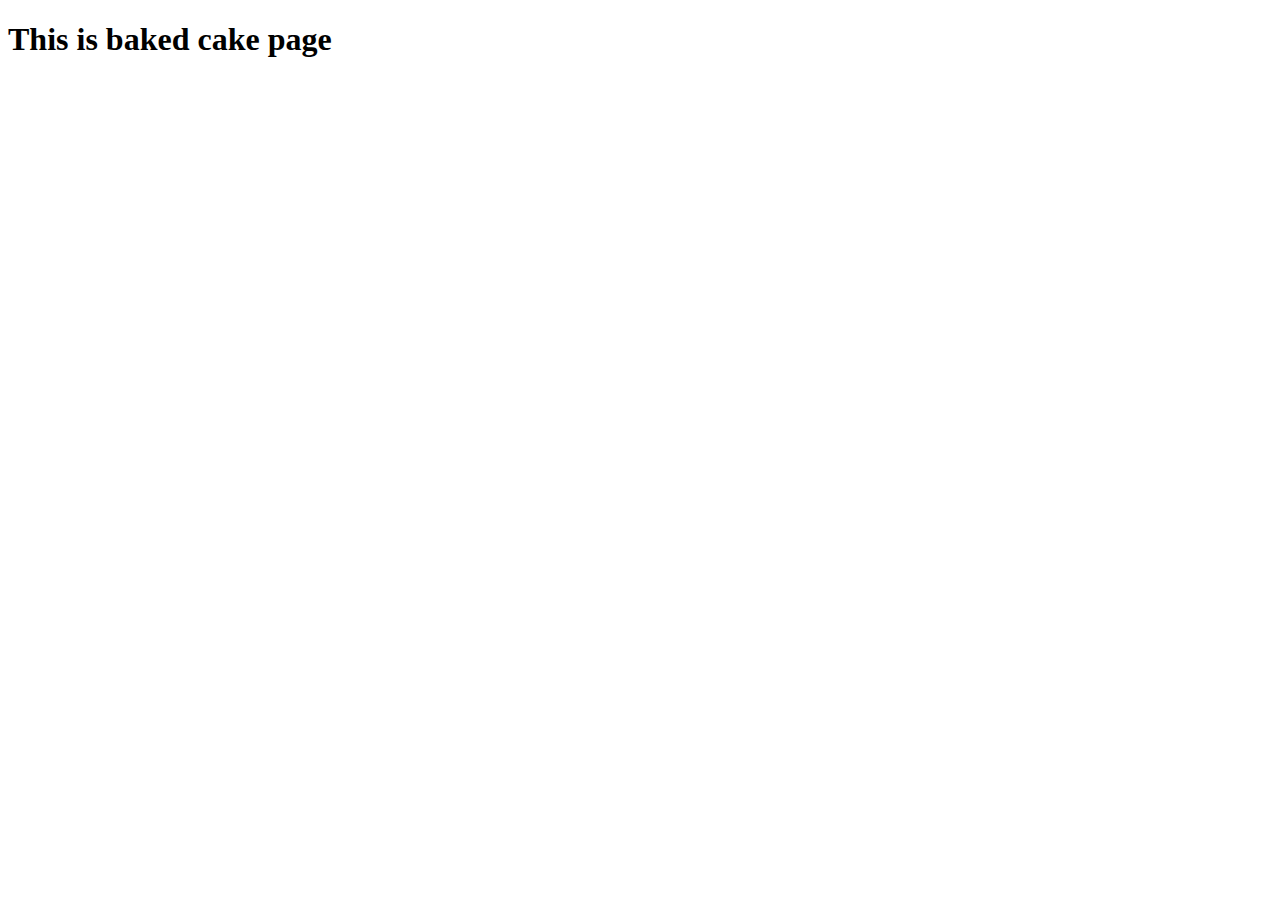
==== pages/bakedCake.html @ 35e15a32 "fixed index and cupCake page navigation" ====
<!DOCTYPE html>
<html lang="en">
  <head>
    <meta charset="UTF-8" />
    <meta name="viewport" content="width=device-width, initial-scale=1.0" />
    <title>Document</title>
  </head>
  <body>
    <h1>This is baked cake page</h1>
  </body>
</html>
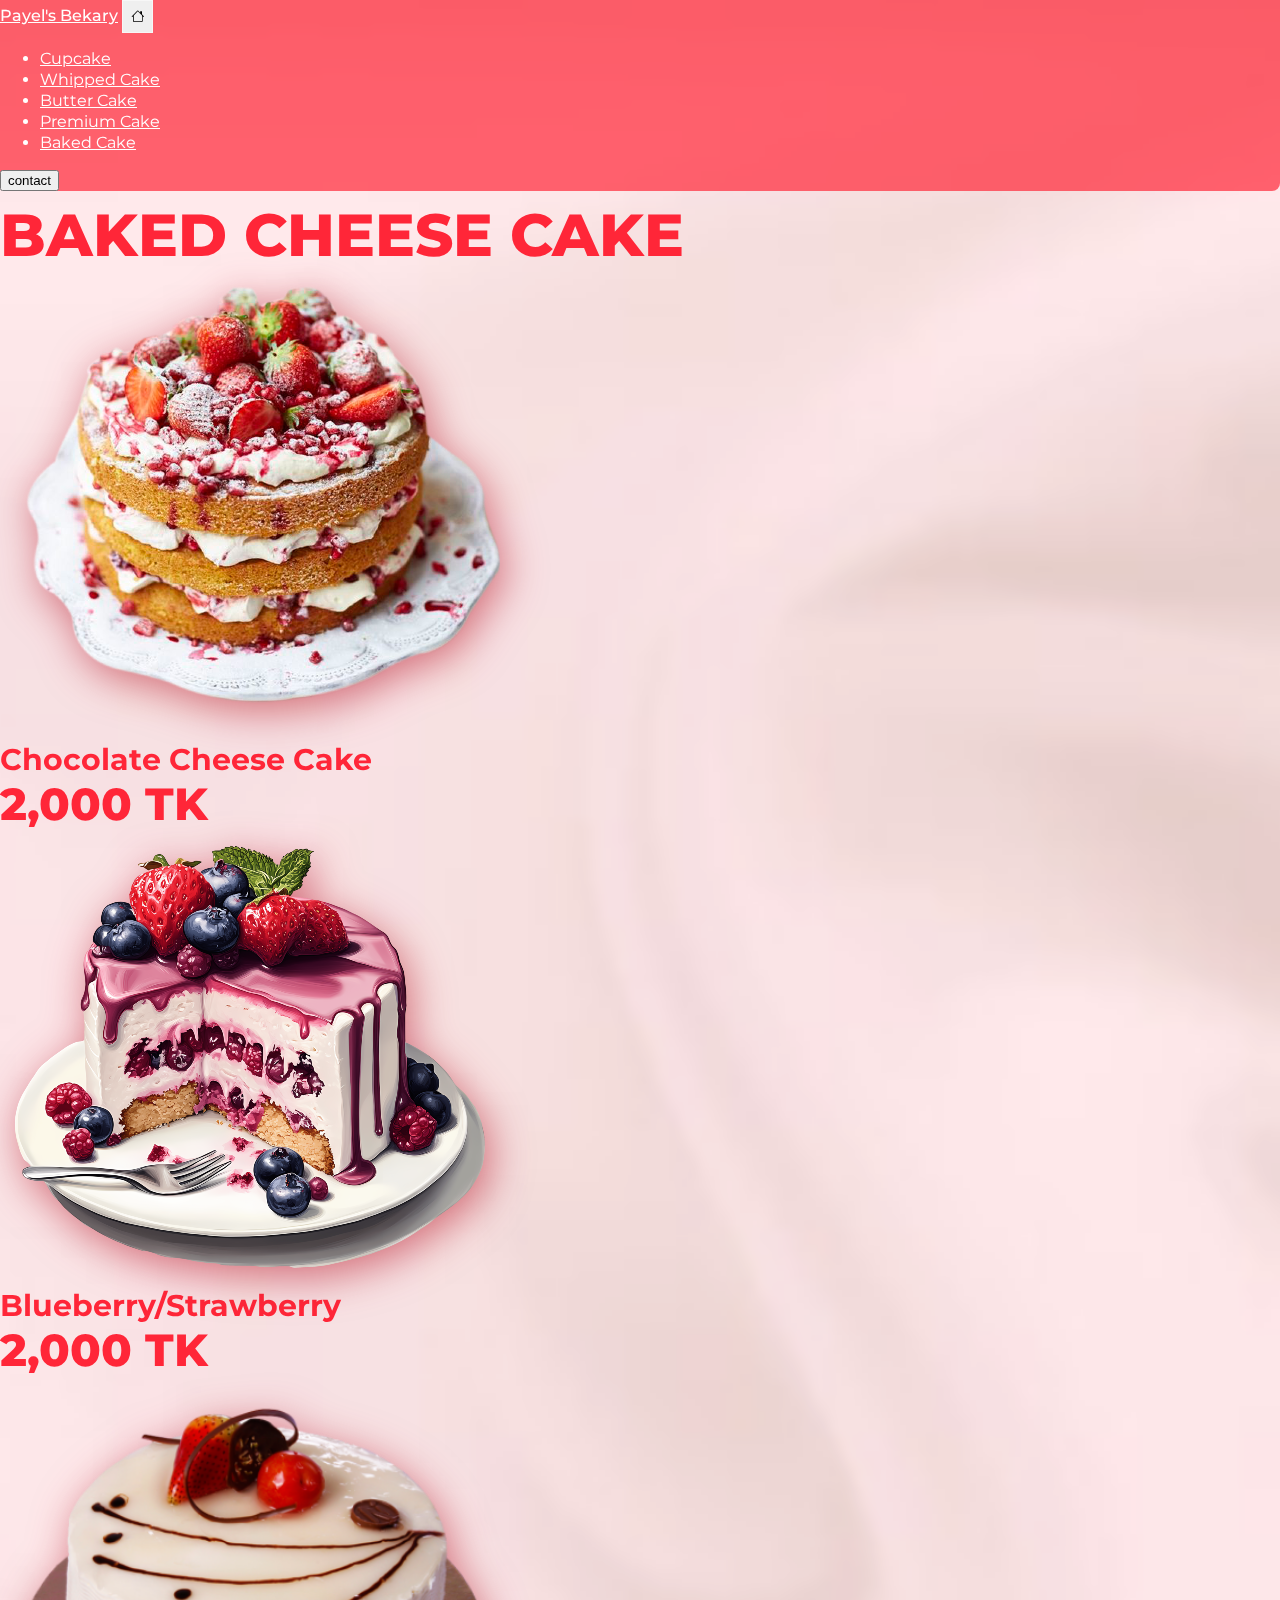
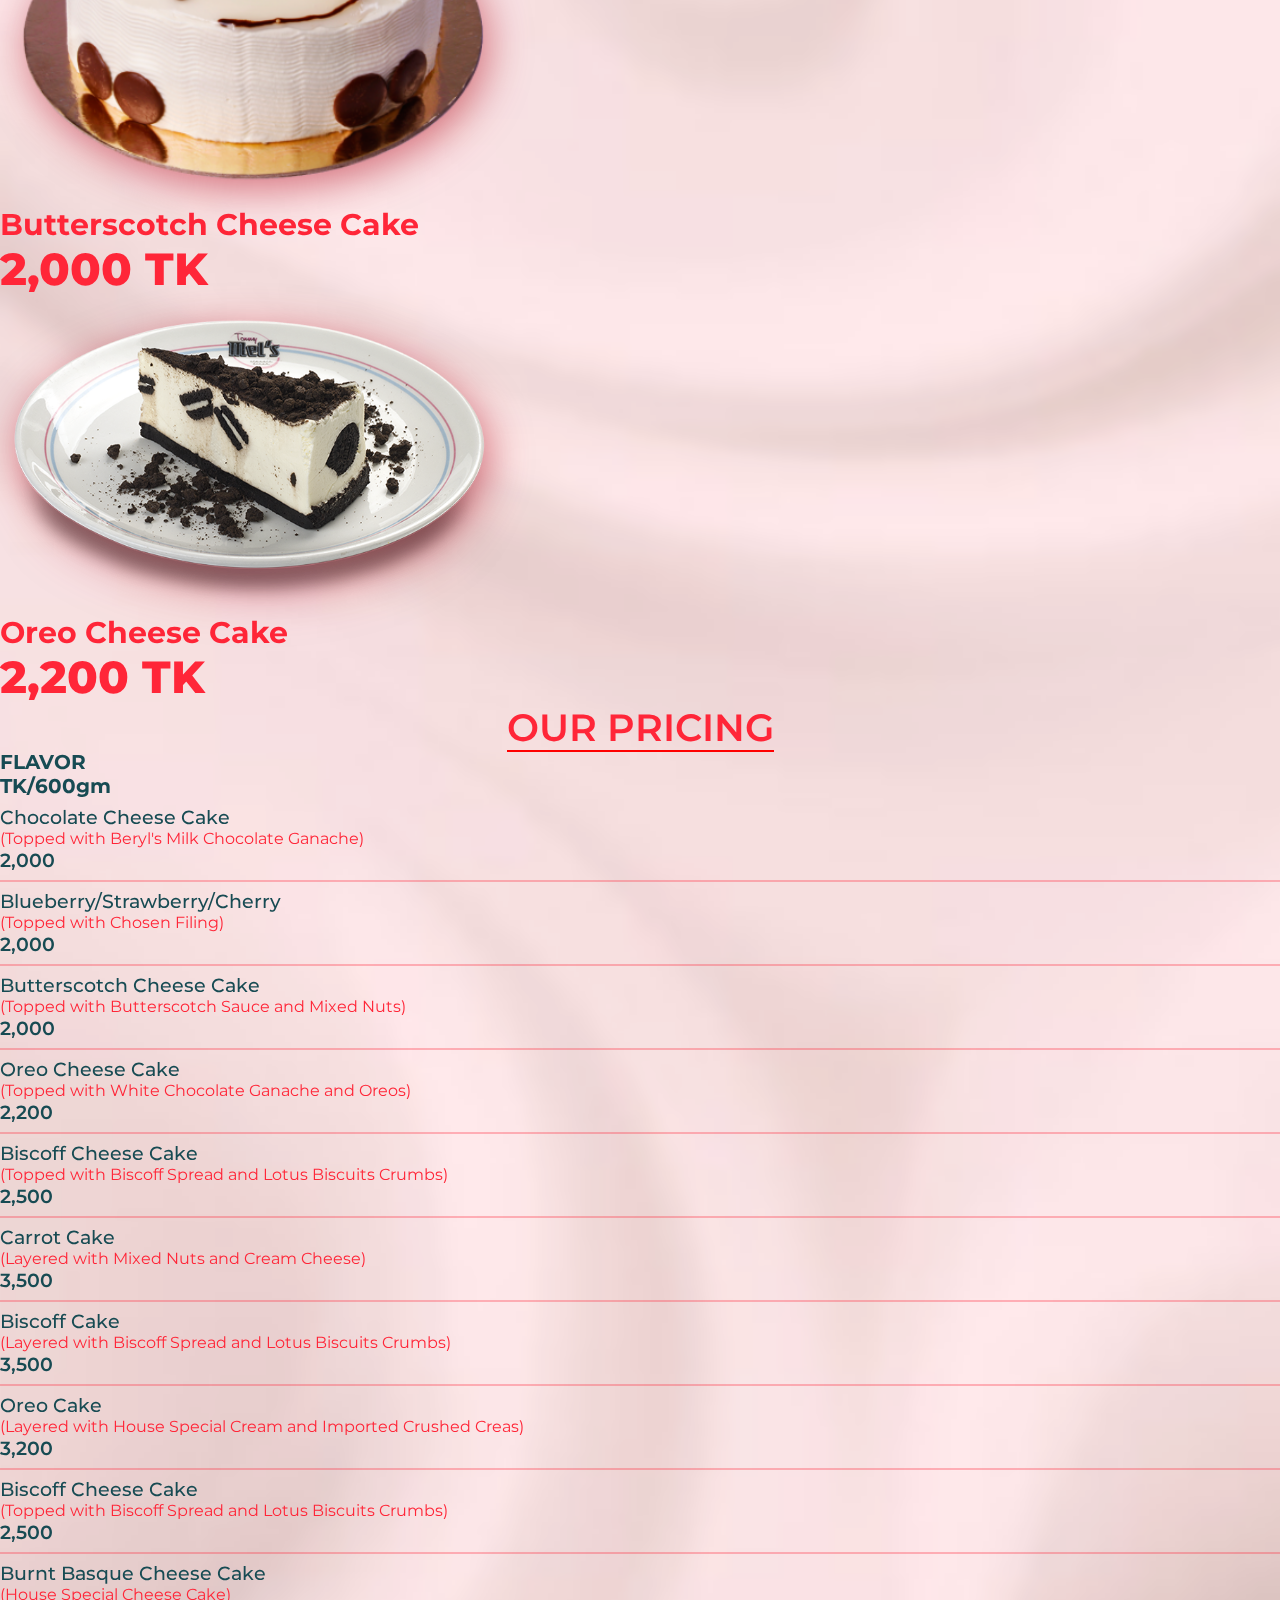
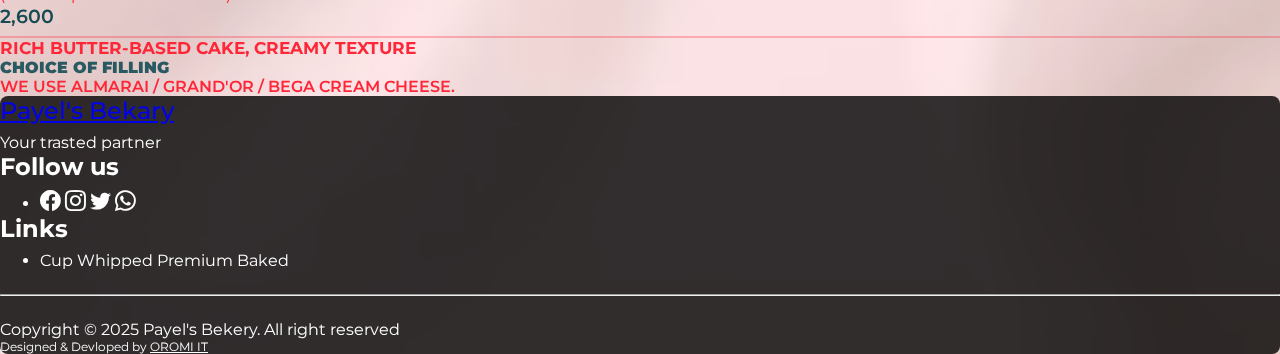
==== commit a287bbff: "backed cake page completed" ====
--- a/pages/bakedCake.html
+++ b/pages/bakedCake.html
@@ -1,11 +1,427 @@
 <!DOCTYPE html>
 <html lang="en">
   <head>
-    <meta charset="UTF-8" />
-    <meta name="viewport" content="width=device-width, initial-scale=1.0" />
-    <title>Document</title>
+    <meta charset="utf-8" />
+    <meta name="viewport" content="width=device-width, initial-scale=1" />
+    <title>Payel's Bakery || Premium Cakes</title>
+    <!-- bootstrap css -->
+    <link
+      href="https://cdn.jsdelivr.net/npm/bootstrap@5.2.3/dist/css/bootstrap.min.css"
+      rel="stylesheet"
+      integrity="sha384-rbsA2VBKQhggwzxH7pPCaAqO46MgnOM80zW1RWuH61DGLwZJEdK2Kadq2F9CUG65"
+      crossorigin="anonymous"
+    />
+    <!-- style css  -->
+    <link rel="stylesheet" href="../pageCss/bakedCake.css" />
   </head>
   <body>
-    <h1>This is baked cake page</h1>
+    <!-- header start -->
+    <header>
+      <section class="header_area">
+        <!-- navbar 1 -->
+        <nav class="navbar navbar-expand-lg my-navbar py-3 py-lg-3 shadow">
+          <div class="container-fluid">
+            <a class="navbar-brand" href="../index.html"
+              ><span>P</span>ayel's Bekary</a
+            >
+            <button
+              class="navbar-toggler"
+              type="button"
+              data-bs-toggle="collapse"
+              data-bs-target="#navbarSupportedContent"
+              aria-controls="navbarSupportedContent"
+              aria-expanded="false"
+              aria-label="Toggle navigation"
+            >
+              <span class="">
+                <i class="bi bi-house px-2 py-2 text-white"></i>
+              </span>
+            </button>
+            <div class="collapse navbar-collapse" id="navbarSupportedContent">
+              <ul class="navbar-nav m-auto mb-2 mb-lg-0 gap-lg-3 gap-2">
+                <li class="nav-item">
+                  <a class="nav-link" href="../pages/cupCake.html">Cupcake</a>
+                </li>
+                <li class="nav-item">
+                  <a class="nav-link" href="../pages/whippedCakes.html"
+                    >Whipped Cake</a
+                  >
+                </li>
+                <li class="nav-item">
+                  <a class="nav-link" href="../pages/butterCake.html"
+                    >Butter Cake</a
+                  >
+                </li>
+                <li class="nav-item">
+                  <a class="nav-link" href="../pages/premiumCake.html"
+                    >Premium Cake</a
+                  >
+                </li>
+                <li class="nav-item">
+                  <a class="nav-link" href="../pages/bakedCake.html"
+                    >Baked Cake</a
+                  >
+                </li>
+              </ul>
+
+              <div class="d-flex">
+                <button class="btn text-white border">contact</button>
+              </div>
+            </div>
+          </div>
+        </nav>
+      </section>
+    </header>
+    <!-- header end -->
+    <main>
+      <!-- butter cake section start -->
+      <section class="baked_cake_area">
+        <div class="container">
+          <div class="row">
+            <div class="section_heading text-center my-5">
+              <h1>BAKED CHEESE CAKE</h1>
+            </div>
+          </div>
+
+          <div class="row my-3 my-lg-5">
+            <div class="items_container">
+              <!-- item 1 -->
+              <div class="col-12">
+                <div
+                  class="item d-flex flex-column flex-md-row align-items-center gap-3 gap-lg-5 py-3 py-lg-0"
+                >
+                  <div class="item_img">
+                    <img
+                      src="../images/baked_cake.png"
+                      alt="Baked cake "
+                      class="img-fluid"
+                    />
+                  </div>
+                  <div class="item_txt">
+                    <h3>Chocolate Cheese Cake</h3>
+                    <span>2,000 TK</span>
+                  </div>
+                </div>
+              </div>
+              <!-- item 2 -->
+              <div class="col-12">
+                <div
+                  class="item d-flex flex-column flex-md-row flex-lg-row-reverse align-items-center gap-3 gap-lg-5 py-3 py-lg-0"
+                >
+                  <div class="item_img">
+                    <img
+                      src="../images/baked_cake2.png"
+                      alt="Blueberry"
+                      class="img-fluid"
+                    />
+                  </div>
+                  <div class="item_txt">
+                    <h3>Blueberry/Strawberry</h3>
+                    <span>2,000 TK</span>
+                  </div>
+                </div>
+              </div>
+              <!-- item 3 -->
+              <div class="col-12">
+                <div
+                  class="item d-flex flex-column flex-md-row align-items-center gap-3 gap-lg-5 py-3 py-lg-0"
+                >
+                  <div class="item_img">
+                    <img
+                      src="../images/baked_cake3.png"
+                      alt="Butterscotch Cheese"
+                      class="img-fluid"
+                    />
+                  </div>
+                  <div class="item_txt">
+                    <h3>Butterscotch Cheese Cake</h3>
+                    <span>2,000 TK</span>
+                  </div>
+                </div>
+              </div>
+
+              <!-- item 4 -->
+              <div class="col-12">
+                <div
+                  class="item d-flex flex-column flex-md-row-reverse align-items-center gap-3 gap-lg-3 py-5 py-md-3 py-lg-0"
+                >
+                  <div class="item_img">
+                    <img
+                      src="../images/baked_cake4.png"
+                      alt="Bake cake"
+                      class="img-fluid"
+                    />
+                  </div>
+                  <div class="item_txt">
+                    <h3>Oreo Cheese Cake</h3>
+                    <span>2,200 TK</span>
+                  </div>
+                </div>
+              </div>
+            </div>
+          </div>
+
+          <!-- Pricing  -->
+          <div class="row mt-3 mt-lg-5 bg-white p-3 p-lg-5 rounded-3">
+            <div class="pricing_head py-5 ">
+              <h4>Our Pricing</h4>
+            </div>
+            <div class="cake_pricing">
+              <div
+                class="price_heading d-flex align-items-center justify-content-between mb-3"
+              >
+                <h3>FLAVOR</h3>
+                <h3>TK/600gm</h3>
+              </div>
+
+              <!-- Cake 1 -->
+              <div
+                class="cake_details d-flex align-items-center justify-content-between gap-2"
+              >
+                <div class="cake_name">
+                  <h3>Chocolate Cheese Cake</h3>
+                  <p>(Topped with Beryl's Milk Chocolate Ganache)</p>
+                </div>
+
+                <div class="cake_price">
+                  <p>2,000</p>
+                </div>
+              </div>
+              <hr />
+
+              <!-- Cake 2 -->
+              <div
+                class="cake_details d-flex align-items-center justify-content-between gap-2"
+              >
+                <div class="cake_name">
+                  <h3>Blueberry/Strawberry/Cherry</h3>
+                  <p>(Topped with Chosen Filing)</p>
+                </div>
+
+                <div class="cake_price">
+                  <p>2,000</p>
+                </div>
+              </div>
+              <hr />
+
+              <!-- Cake 3 -->
+              <div
+                class="cake_details d-flex align-items-center justify-content-between gap-2"
+              >
+                <div class="cake_name">
+                  <h3>Butterscotch Cheese Cake</h3>
+                  <p>(Topped with Butterscotch Sauce and Mixed Nuts)</p>
+                </div>
+
+                <div class="cake_price">
+                  <p>2,000</p>
+                </div>
+              </div>
+              <hr />
+
+              <!-- Cake 4 -->
+              <div
+                class="cake_details d-flex align-items-center justify-content-between gap-2"
+              >
+                <div class="cake_name">
+                  <h3>Oreo Cheese Cake</h3>
+                  <p>(Topped with White Chocolate Ganache and Oreos)</p>
+                </div>
+
+                <div class="cake_price">
+                  <p>2,200</p>
+                </div>
+              </div>
+              <hr />
+
+              <!-- Cake 5 -->
+              <div
+                class="cake_details d-flex align-items-center justify-content-between"
+              >
+                <div class="cake_name">
+                  <h3>Biscoff Cheese Cake</h3>
+                  <p>(Topped with Biscoff Spread and Lotus Biscuits Crumbs)</p>
+                </div>
+
+                <div class="cake_price">
+                  <p>2,500</p>
+                </div>
+              </div>
+              <hr />
+
+              <!-- Cake 6 -->
+              <div
+                class="cake_details d-flex align-items-center justify-content-between"
+              >
+                <div class="cake_name">
+                  <h3>Carrot Cake</h3>
+                  <p>(Layered with Mixed Nuts and Cream Cheese)</p>
+                </div>
+
+                <div class="cake_price">
+                  <p>3,500</p>
+                </div>
+              </div>
+              <hr />
+
+              <!-- Cake 7 -->
+              <div
+                class="cake_details d-flex align-items-center justify-content-between"
+              >
+                <div class="cake_name">
+                  <h3>Biscoff Cake</h3>
+                  <p>(Layered with Biscoff Spread and Lotus Biscuits Crumbs)</p>
+                </div>
+
+                <div class="cake_price">
+                  <p>3,500</p>
+                </div>
+              </div>
+              <hr />
+
+              <!-- Cake 8 -->
+              <div
+                class="cake_details d-flex align-items-center justify-content-between gap-2"
+              >
+                <div class="cake_name">
+                  <h3>Oreo Cake</h3>
+                  <p>
+                    (Layered with House Special Cream and Imported Crushed
+                    Creas)
+                  </p>
+                </div>
+
+                <div class="cake_price">
+                  <p>3,200</p>
+                </div>
+              </div>
+              <hr />
+
+              <!-- Cake 9 -->
+              <div
+                class="cake_details d-flex align-items-center justify-content-between gap-2"
+              >
+                <div class="cake_name">
+                  <h3>Biscoff Cheese Cake</h3>
+                  <p>(Topped with Biscoff Spread and Lotus Biscuits Crumbs)</p>
+                </div>
+
+                <div class="cake_price">
+                  <p>2,500</p>
+                </div>
+              </div>
+              <hr />
+
+              <!-- Cake 10 -->
+              <div
+                class="cake_details d-flex align-items-center justify-content-between gap-2"
+              >
+                <div class="cake_name">
+                  <h3>Burnt Basque Cheese Cake</h3>
+                  <p>(House Special Cheese Cake)</p>
+                </div>
+
+                <div class="cake_price">
+                  <p>2,600</p>
+                </div>
+              </div>
+              <hr />
+            </div>
+          </div>
+
+          <!-- Additional text -->
+          <div class="row py-5 text-center">
+            <div class="whipped_cake_txt premium_cake_txt">
+              <h3 class="border border-1 d-inline p-2 border-danger rounded">
+                RICH BUTTER-BASED CAKE, CREAMY TEXTURE
+              </h3>
+              <div class="py-4">
+                <p><strong>CHOICE OF FILLING</strong></p>
+              </div>
+              <p class="mb-2">WE USE ALMARAI / GRAND'OR / BEGA CREAM CHEESE.</p>
+            </div>
+          </div>
+        </div>
+      </section>
+      <!-- cup cake section end -->
+    </main>
+
+    <!-- footer stert -->
+    <footer>
+      <section class="footer_area py-3">
+        <div class="container-fluid">
+          <div
+            class="row row-cols-md-2 align-items-center justify-content-between"
+          >
+            <!-- left side -->
+            <div class="col-lg-4">
+              <h3>
+                <a class="navbar-brand" href="../index.html"
+                  ><span>P</span>ayel's Bekary</a
+                >
+              </h3>
+
+              <p>Your trasted partner</p>
+            </div>
+
+            <!-- middle side -->
+            <div class="col-lg-4">
+              <div class="social mt-3 mt-lg-0">
+                <h3>Follow us</h3>
+                <ul class="p-0">
+                  <li class="list-unstyled d-flex gap-3">
+                    <a href="#"><i class="bi bi-facebook"></i></a>
+                    <a href="#"><i class="bi bi-instagram"></i></a>
+                    <a href="#"><i class="bi bi-twitter"></i></a>
+                    <a href="#"><i class="bi bi-whatsapp"></i></a>
+                  </li>
+                </ul>
+              </div>
+            </div>
+
+            <!-- right side -->
+            <div class="col-lg-4">
+              <div class="social mt-3 mt-lg-0">
+                <h3>Links</h3>
+                <ul class="p-0">
+                  <li class="list-unstyled d-flex gap-3">
+                    <a href="../pages/cupCake.html">Cup</a>
+                    <a href="../pages/butterCake.html"> Whipped</a>
+                    <a href="../pages/premiumCake.html"> Premium</a>
+                    <a href="../pages/bakedCake.html"> Baked</a>
+                  </li>
+                </ul>
+              </div>
+            </div>
+          </div>
+          <hr />
+
+          <!-- copyright -->
+          <div
+            class="copyright d-flex flex-column align-items-center justify-content-center gap-1"
+          >
+            <p>Copyright &copy; 2025 Payel's Bekery. All right reserved</p>
+            <p>
+              Designed & Devloped by
+              <span
+                ><a
+                  href="https://web.facebook.com/ponkoj.mondol.bd"
+                  target="_blank"
+                  >OROMI IT</a
+                ></span
+              >
+            </p>
+          </div>
+        </div>
+      </section>
+    </footer>
+    <!-- footer end -->
+
+    <!-- bootstrap js  -->
+    <script
+      src="https://cdn.jsdelivr.net/npm/bootstrap@5.2.3/dist/js/bootstrap.bundle.min.js"
+      integrity="sha384-kenU1KFdBIe4zVF0s0G1M5b4hcpxyD9F7jL+jjXkk+Q2h455rYXK/7HAuoJl+0I4"
+      crossorigin="anonymous"
+    ></script>
   </body>
 </html>
--- a/pageCss/bakedCake.css
+++ b/pageCss/bakedCake.css
@@ -0,0 +1,263 @@
+/* fonts */
+@import url("https://fonts.googleapis.com/css2?family=Montserrat:ital,wght@0,100..900;1,100..900&display=swap");
+
+/* bootstrap icon */
+@import url("https://cdn.jsdelivr.net/npm/bootstrap-icons@1.11.3/font/bootstrap-icons.min.css");
+
+/* variables */
+:root {
+  --text-white: #ffffff;
+  --text-red: #ff2638;
+  --text-blue: #174b53;
+  --text-light-blue: #6e8e93;
+  --bg-white: #ffffff;
+  --bg-red: #ff2639;
+}
+/* common */
+body {
+  font-family: "Montserrat", serif;
+  max-width: 1440px;
+  margin: 0 auto;
+  background-image: url("../images/cupCake_bg.jpg");
+  background-position: center;
+  background-repeat: no-repeat;
+  background-size: cover;
+  min-height: 100vh;
+  color: var(--text-white);
+  overflow-x: hidden;
+  position: relative;
+}
+
+body::before {
+  position: absolute;
+  content: "";
+  top: 0;
+  left: 0;
+  width: 100%;
+  height: 100%;
+  background: rgb(255, 38, 57, 0.1);
+  backdrop-filter: blur(4px);
+  -webkit-backdrop-filter: blur(4px);
+  z-index: -1;
+}
+.section_heading h1 {
+  font-size: 3rem;
+
+  font-size: clamp(3rem, 2.4286rem + 2.8571vw, 5rem);
+  line-height: 3.5rem;
+  font-weight: bold;
+}
+h1,
+h2,
+h3,
+p {
+  margin: 0;
+  padding: 0;
+}
+
+/* custom classes */
+
+/* header css start */
+.header_area {
+  margin-bottom: 1rem;
+}
+.my-navbar {
+  background: rgb(255, 38, 56, 0.7);
+  backdrop-filter: blur(4px);
+  -webkit-backdrop-filter: blur(4px);
+  border-radius: 0.5rem;
+  border-top-left-radius: 0;
+  border-top-right-radius: 0;
+}
+.my-navbar .navbar-brand {
+  color: var(--text-white);
+  font-weight: 500;
+}
+
+.my-navbar .navbar-toggler {
+  border: 1px solid rgba(255, 255, 255, 0.5);
+  padding: 0.5rem;
+}
+
+.my-navbar .navbar-toggler:focus {
+  box-shadow: none;
+  outline: none;
+}
+
+.my-navbar .nav-link {
+  color: var(--text-white);
+  border-bottom: 2px solid transparent;
+  transition: all 0.3s ease-in-out;
+  display: inline-block;
+}
+
+.my-navbar .nav-link:hover {
+  border-bottom: 2px solid var(--text-white);
+  opacity: 0.7;
+  transform: translateY(-2px);
+}
+/* header css end */
+
+/* baked cake css */
+.baked_cake_area .section_heading h1 {
+  color: var(--text-red);
+  font-weight: 800;
+  font-size: clamp(2rem, 1.4286rem + 2.8571vw, 4rem);
+}
+
+/* Item container css */
+.items_container .item_img {
+  max-width: 500px;
+}
+
+.items_container .item_img img {
+  width: 100%;
+  object-fit: cover;
+  filter: drop-shadow(5px 10px 20px rgb(187, 34, 50, 0.6));
+}
+
+.items_container .item_txt h3 {
+  font-size: clamp(1rem, 0.7143rem + 1.4286vw, 2rem);
+
+  color: var(--text-red);
+}
+
+.items_container .item_txt span {
+  /* font-size: 1.5rem; */
+  font-size: clamp(1.5rem, 1.0714rem + 2.1429vw, 3rem);
+  font-weight: 800;
+  color: var(--text-red);
+}
+
+.whipped_cake_txt h3 {
+  font-size: clamp(0.635rem, 0.4821rem + 0.7143vw, 1.125rem);
+  /* font-size: 1rem; */
+  color: var(--text-red);
+}
+
+.whipped_cake_txt div p {
+  color: #295961;
+}
+
+.whipped_cake_txt:last-child {
+  color: var(--text-red);
+  font-weight: 600;
+}
+
+/* Whipped cake Price css */
+
+.pricing_head {
+  text-align: center;
+}
+
+.pricing_head h4 {
+  display: inline;
+  text-transform: uppercase;
+  font-size: clamp(1.5rem, 1.2143rem + 1.4286vw, 2.5rem);
+  font-weight: 600;
+  color: var(--text-red);
+  border-bottom: 2px solid red;
+}
+.cake_pricing {
+  display: flex;
+  flex-direction: column;
+  gap: 0.5rem;
+}
+
+.cake_pricing .price_heading h3 {
+  /* font-size: 1.3rem; */
+  font-size: clamp(1rem, 0.6571rem + 0.7143vw, 1.3rem);
+
+  font-weight: 700;
+}
+
+.cake_pricing h3 {
+  color: var(--text-blue);
+  font-size: 1.2rem;
+  font-weight: 500;
+}
+
+.cake_pricing hr {
+  display: block;
+  opacity: 0.3;
+  border: 1px solid var(--bg-red);
+  margin: 0;
+  padding: 0;
+}
+
+.cake_pricing .cake_name h3 {
+  font-size: clamp(1rem, 0.9429rem + 0.2857vw, 1.2rem);
+}
+
+.cake_pricing .cake_name p {
+  color: var(--text-red);
+}
+
+.cake_pricing .cake_price p {
+  font-size: 1.2rem;
+  font-weight: 600;
+  color: var(--text-blue);
+}
+
+/* footer area start */
+.footer_area {
+  position: relative;
+}
+.footer_area::before {
+  position: absolute;
+  content: "";
+  top: 0;
+  left: 0;
+  width: 100%;
+  height: 100%;
+  background-color: black;
+  opacity: 0.8;
+  z-index: -1;
+  border-radius: 0.5rem;
+}
+.footer_area .navbar-brand {
+  font-size: 1.5rem;
+  font-weight: 500;
+}
+.footer_area .social {
+  display: flex;
+  flex-direction: column;
+}
+.footer_area h3 {
+  margin-bottom: 0.5rem;
+  font-size: 1.5rem;
+}
+
+.footer_area .social ul {
+  margin: 0;
+}
+
+.footer_area .social a {
+  text-decoration: none;
+  color: var(--text-white);
+  transition: all 0.2s ease-in-out;
+  border-bottom: 2px solid transparent;
+}
+
+.footer_area .social a:hover {
+  transform: translateY(-3px);
+  border-bottom: 2px solid var(--text-white);
+}
+
+.footer_area .social a i {
+  font-size: 1.3rem;
+  font-weight: normal;
+}
+
+.footer_area .copyright p:last-child {
+  font-size: 12px;
+}
+
+.footer_area .copyright a {
+  color: var(--text-white);
+}
+
+.footer_area hr {
+  margin: 1.5rem 0;
+}
+/* footer area end */
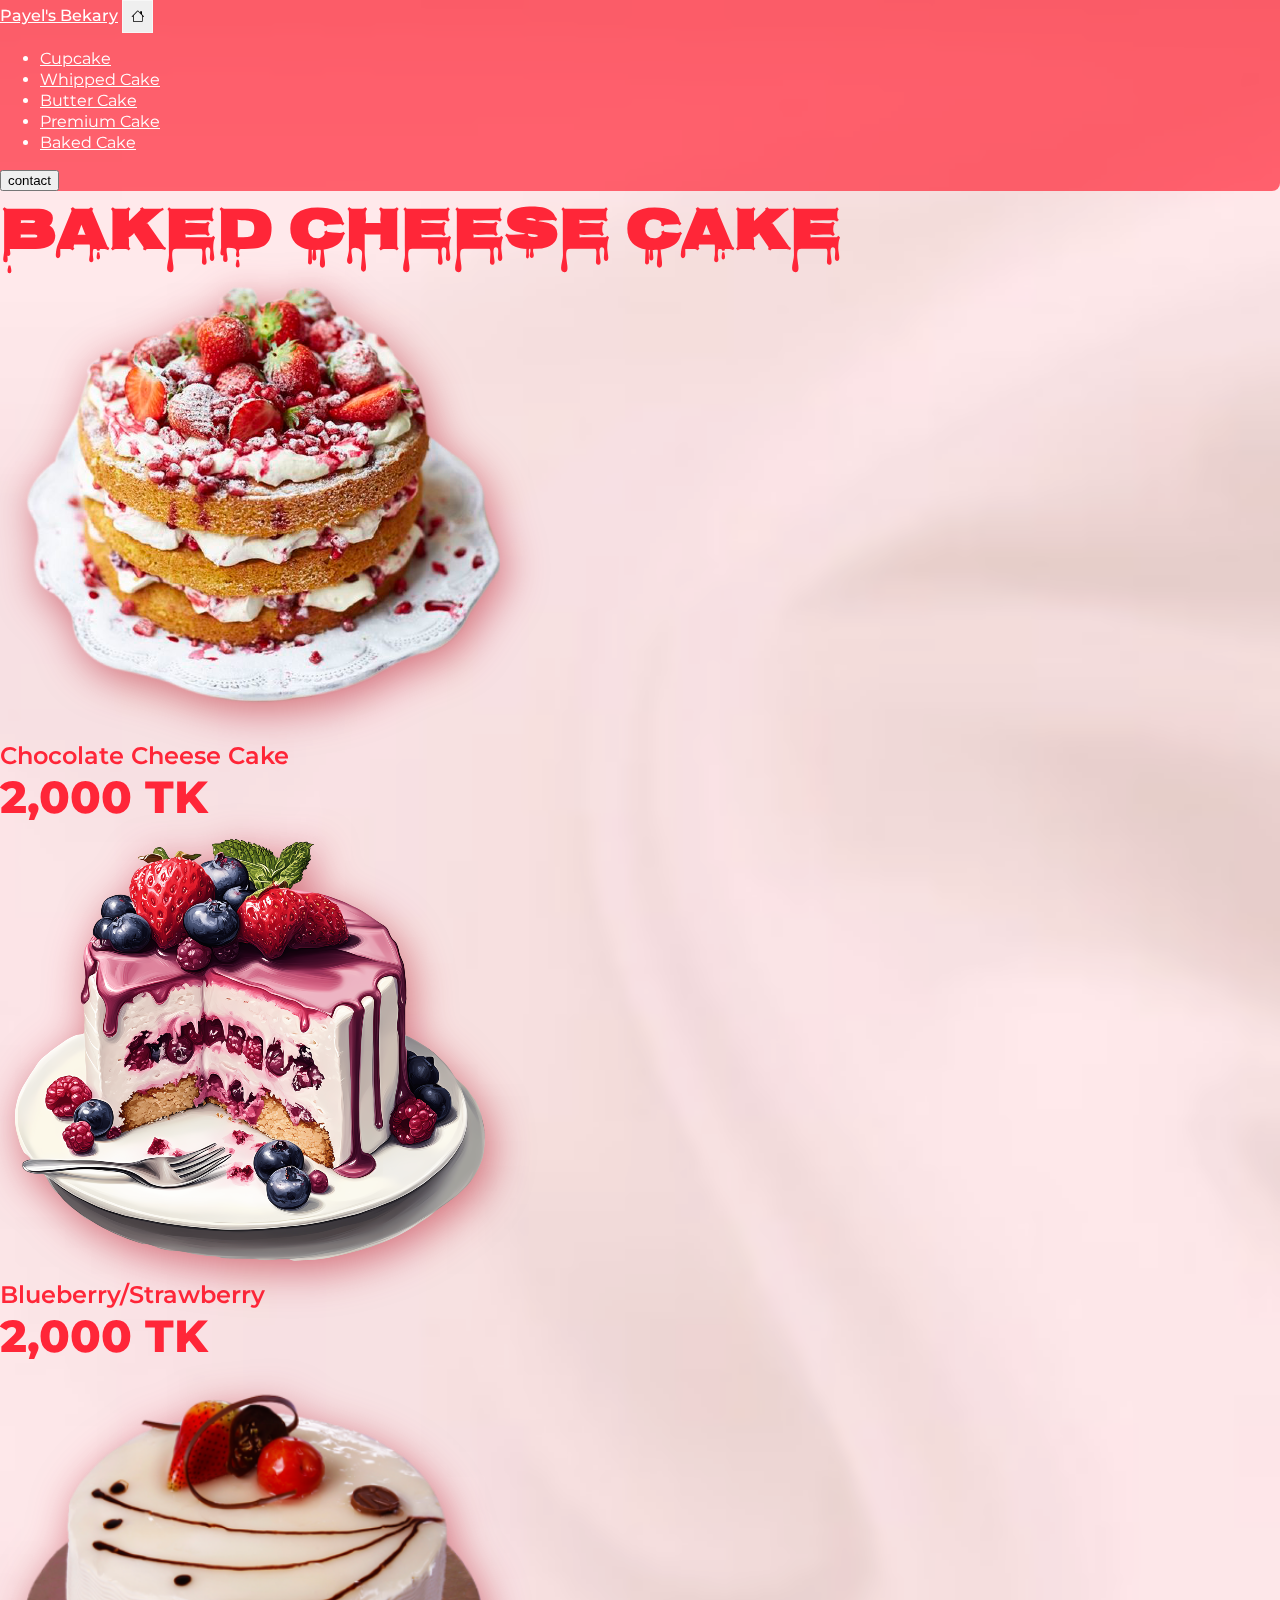
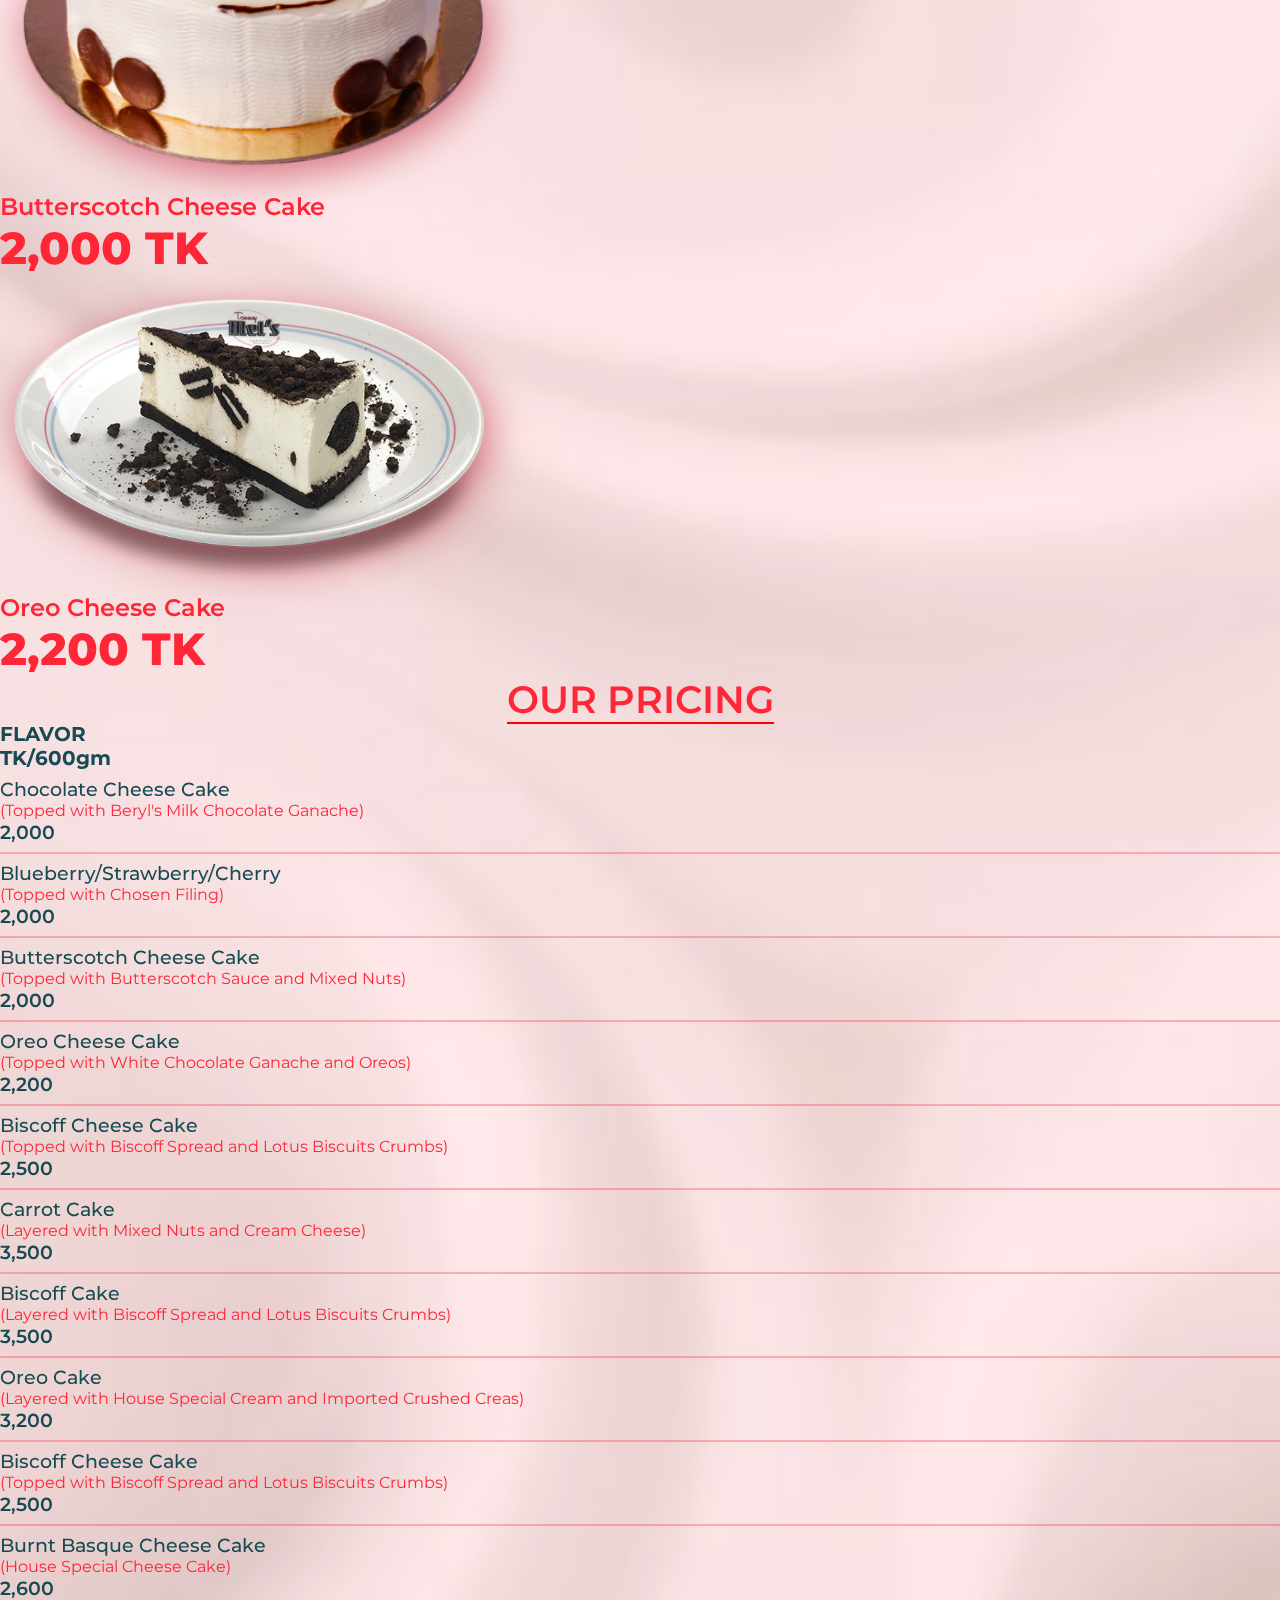
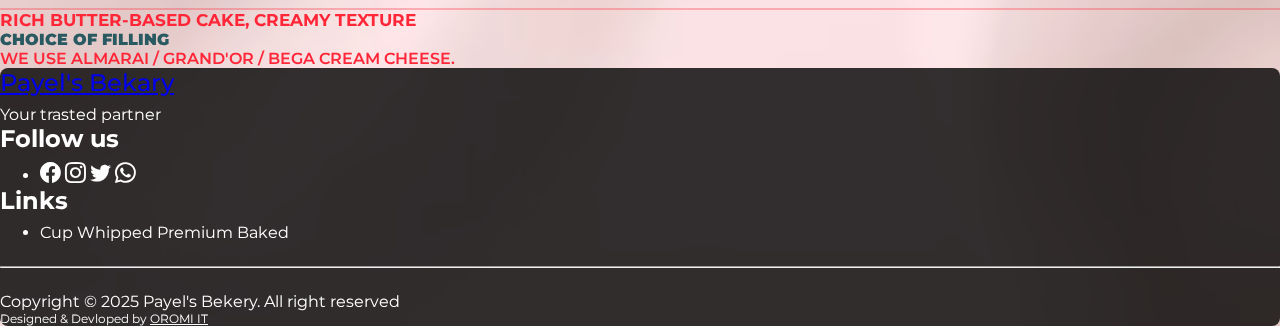
==== commit 365b5b72: "Some additional change & upload the final project" ====
--- a/pages/bakedCake.html
+++ b/pages/bakedCake.html
@@ -162,8 +162,10 @@
           </div>
 
           <!-- Pricing  -->
-          <div class="row mt-3 mt-lg-5 bg-white p-3 p-lg-5 rounded-3">
-            <div class="pricing_head py-5 ">
+          <div
+            class="row mt-3 mt-lg-5 bg-white bg-opacity-50 p-3 p-lg-5 rounded-3"
+          >
+            <div class="pricing_head py-5">
               <h4>Our Pricing</h4>
             </div>
             <div class="cake_pricing">
@@ -331,7 +333,7 @@
 
           <!-- Additional text -->
           <div class="row py-5 text-center">
-            <div class="whipped_cake_txt premium_cake_txt">
+            <div class="baked_cake_txt">
               <h3 class="border border-1 d-inline p-2 border-danger rounded">
                 RICH BUTTER-BASED CAKE, CREAMY TEXTURE
               </h3>
--- a/pageCss/bakedCake.css
+++ b/pageCss/bakedCake.css
@@ -1,5 +1,7 @@
 /* fonts */
 @import url("https://fonts.googleapis.com/css2?family=Montserrat:ital,wght@0,100..900;1,100..900&display=swap");
+
+@import url("https://fonts.googleapis.com/css2?family=Nosifer&display=swap");
 
 /* bootstrap icon */
 @import url("https://cdn.jsdelivr.net/npm/bootstrap-icons@1.11.3/font/bootstrap-icons.min.css");
@@ -41,11 +43,9 @@
   z-index: -1;
 }
 .section_heading h1 {
-  font-size: 3rem;
-
-  font-size: clamp(3rem, 2.4286rem + 2.8571vw, 5rem);
+  font-family: "Nosifer", serif;
+  font-size: clamp(2rem, 1.4286rem + 2.8571vw, 4rem);
   line-height: 3.5rem;
-  font-weight: bold;
 }
 h1,
 h2,
@@ -117,8 +117,8 @@
 }
 
 .items_container .item_txt h3 {
-  font-size: clamp(1rem, 0.7143rem + 1.4286vw, 2rem);
-
+  font-weight: 600;
+  font-size: clamp(1rem, 0.7143rem + 1.4286vw, 1.5rem);
   color: var(--text-red);
 }
 
@@ -129,17 +129,17 @@
   color: var(--text-red);
 }
 
-.whipped_cake_txt h3 {
+.baked_cake_txt h3 {
   font-size: clamp(0.635rem, 0.4821rem + 0.7143vw, 1.125rem);
   /* font-size: 1rem; */
   color: var(--text-red);
 }
 
-.whipped_cake_txt div p {
+.baked_cake_txt div p {
   color: #295961;
 }
 
-.whipped_cake_txt:last-child {
+.baked_cake_txt:last-child {
   color: var(--text-red);
   font-weight: 600;
 }
